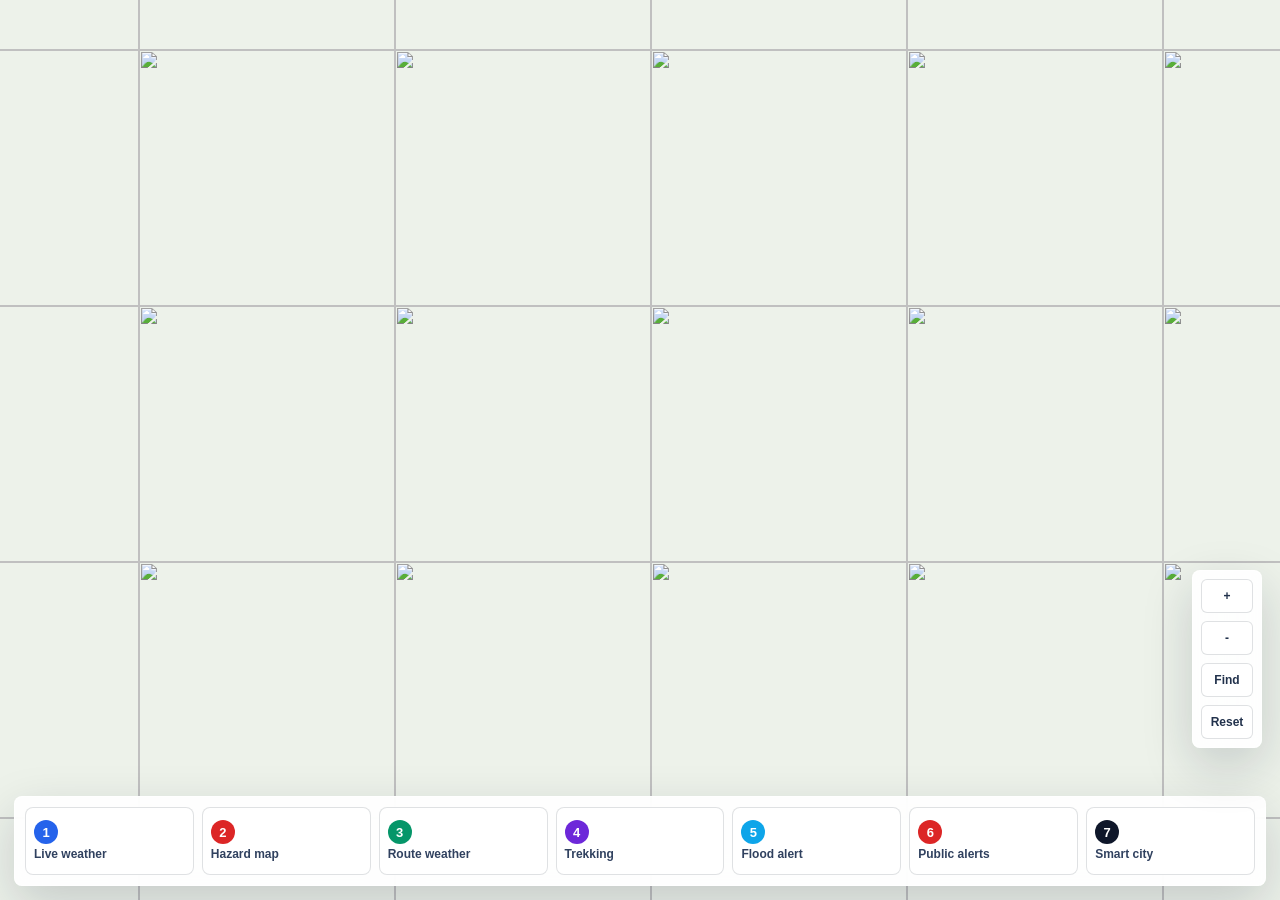
==== dhm-professional-dashboard/index.html @ 031f6f48 "Add DHM GalliMaps demo" ====
<!doctype html>
<html lang="en">
  <head>
    <meta charset="utf-8">
    <meta name="viewport" content="width=device-width, initial-scale=1">
    <title>DHM Rain and Hazard Dashboard</title>
    <link rel="stylesheet" href="styles.css">
  </head>
  <body>
    <main class="dashboard" data-rain="none">
      <div class="map" id="map">
        <div class="tiles" id="tiles"></div>
        <div class="overlays">
          <div class="zone flood-zone" data-hazard="flood" data-lat="27.5291" data-lng="84.3542">Flood area</div>
          <div class="zone slide-zone" data-hazard="landslide" data-lat="28.2096" data-lng="83.9856">Landslide area</div>
          <div class="route" id="routeLine"></div>
          <div class="river-line" id="riverLine"></div>
          <div class="city-pin" id="cityPin" hidden></div>
          <div class="river-alert" data-hazard="flood" data-lat="27.6758" data-lng="85.4295">
            <b>!</b><span>Hanumante Khola<br>Red alert</span>
          </div>

          <button class="station danger active" data-station="bhaktapur">82</button>
          <button class="station heavy" data-station="nepalgunj">67</button>
          <button class="station watch" data-station="pokhara">43</button>
          <button class="station light" data-station="janakpur">24</button>
          <button class="station light" data-station="biratnagar">19</button>
          <button class="station clear" data-station="jumla">5</button>
          <button class="station watch" data-station="dadeldhura">38</button>
          <button class="station clear" data-station="kirtipur">7</button>
          <button class="station light" data-station="dharan">28</button>
          <button class="station heavy" data-station="simara">56</button>
          <button class="station heavy" data-station="dhangadhi">74</button>
          <button class="station heavy" data-station="butwal">62</button>
          <button class="station heavy" data-station="chitwan">71</button>
          <button class="station heavy" data-station="ilam">52</button>
          <button class="station watch" data-station="hetauda">48</button>
          <button class="station watch" data-station="taplejung">35</button>

          <button class="hazard flood" data-hazard="flood" data-lat="27.6716" data-lng="85.4256" title="Flood risk">~</button>
          <button class="hazard landslide" data-hazard="landslide" data-lat="28.2096" data-lng="83.9856" title="Landslide risk">!</button>
          <button class="hazard fire" data-hazard="fire" data-lat="27.1595" data-lng="84.9801" title="Forest fire">F</button>
          <button class="hazard quake" data-hazard="earthquake" data-lat="29.2747" data-lng="82.1838" title="Earthquake">M</button>
          <button class="hazard shelter" data-hazard="shelter" data-lat="26.736" data-lng="85.919" title="Shelter">S</button>
          <button class="hazard alert" data-hazard="publicAlerts" data-lat="27.7172" data-lng="85.324" title="Public alert">!</button>
          <button class="hazard storm" data-hazard="thunderstorm" data-lat="27.4284" data-lng="85.0322" title="Thunderstorm">T</button>
          <button class="hazard heavy-rain" data-hazard="heavyRain" data-lat="27.7006" data-lng="83.4484" title="Heavy rain">R</button>
        </div>
        <div class="rain" aria-hidden="true">
          <i style="--x:4%;--d:.1s"></i><i style="--x:11%;--d:.5s"></i><i style="--x:18%;--d:.2s"></i>
          <i style="--x:25%;--d:.7s"></i><i style="--x:32%;--d:.15s"></i><i style="--x:39%;--d:.45s"></i>
          <i style="--x:47%;--d:.3s"></i><i style="--x:55%;--d:.75s"></i><i style="--x:63%;--d:.25s"></i>
          <i style="--x:71%;--d:.6s"></i><i style="--x:80%;--d:.05s"></i><i style="--x:89%;--d:.4s"></i>
          <i style="--x:97%;--d:.8s"></i>
          <i style="--x:8%;--d:.95s"></i><i style="--x:15%;--d:.32s"></i><i style="--x:22%;--d:.88s"></i>
          <i style="--x:29%;--d:.56s"></i><i style="--x:36%;--d:.99s"></i><i style="--x:43%;--d:.62s"></i>
          <i style="--x:51%;--d:.91s"></i><i style="--x:59%;--d:.38s"></i><i style="--x:67%;--d:.82s"></i>
          <i style="--x:75%;--d:.28s"></i><i style="--x:84%;--d:.68s"></i><i style="--x:93%;--d:.18s"></i>
        </div>
      </div>

      <header class="topbar" hidden>
        <div>
          <b>DHM Rain and Hazard Dashboard</b>
          <span>GalliMaps basemap | DHM weather, hazard and route intelligence</span>
        </div>
        <form class="place-search" id="placeSearch">
          <input id="placeQuery" type="search" placeholder="Search place or ward">
          <button type="submit">Search</button>
          <div class="search-results" id="searchResults" hidden></div>
        </form>
        <strong>Today 15:00</strong>
      </header>

      <button class="weather-pill" id="weatherPill" hidden><span></span><b>26 C</b></button>
      <section class="weather-card" id="weatherCard">
        <div class="panel-title"><span>Weather near you</span><button id="closeWeather">Close</button></div>
        <div class="simple-weather">
          <article><b>Today</b><span>Rain likely after evening. Temperature 26 C.</span></article>
          <article><b>Tomorrow</b><span>Cloudy morning, light rain later. Temperature 28 C.</span></article>
          <article><b>Air</b><span>Moderate. Sensitive people should reduce long outdoor activity.</span></article>
        </div>
      </section>

      <aside class="left-panel" hidden>
        <div class="panel-title"><span id="selectionType">Selected station</span><b id="riskText">High</b></div>
        <div class="metrics">
          <article><span>Rain</span><b id="rainText">82 mm</b><small id="rainMode">Heavy rain</small></article>
          <article><span>Air</span><b id="airText">Moderate</b><small>Simple public wording</small></article>
          <article><span>River</span><b>Rising</b><small>Watch low roads</small></article>
          <article><span>Shelters</span><b>28</b><small>19 ready</small></article>
        </div>
        <div class="station-card">
          <span id="stationName">Bhaktapur Station</span>
          <b id="stationStatus">Heavy rain</b>
          <p id="stationDetail">Heavy rain is falling. Avoid low roads near the river.</p>
          <div class="actions">
            <button id="rainToggle" class="primary">Heavy rain</button>
            <button id="routeToggle">Show safe route</button>
          </div>
          <small id="routeStatus">Safe route uses GalliMaps routing API.</small>
        </div>
      </aside>

      <aside class="layer-panel" hidden>
        <div class="panel-title"><span>Map menu</span><b>Hazard map</b></div>
        <div class="weather-switch">
          <button class="active" id="weatherView" type="button">Weather</button>
          <button id="airView" type="button">Air quality</button>
        </div>
        <button class="layer" data-layer="hazards">All hazards</button>
        <div class="hazard-options">
          <button class="layer" data-layer="flood">Flood</button>
          <button class="layer" data-layer="landslide">Landslide</button>
          <button class="layer" data-layer="fire">Fire</button>
          <button class="layer" data-layer="earthquake">Quake</button>
          <button class="layer" data-layer="thunderstorm">Storm</button>
          <button class="layer" data-layer="heavyRain">Heavy rain</button>
          <button class="layer" data-layer="shelter">Shelter</button>
        </div>
        <button class="layer" data-layer="rain">Rain stations</button>
        <button class="layer" data-layer="publicAlerts">Public alerts</button>
        <button class="layer" id="predictionToggle">Rainfall prediction</button>
        <div class="api-note" id="apiNote">Search, route, distance and reverse geocoding use GalliMaps APIs.</div>
      </aside>

      <aside class="prediction-panel collapsed" id="predictionPanel">
        <div class="panel-title"><span>Rainfall prediction</span><b id="predictionMonth">July</b></div>
        <img id="predictionMap" src="assets/predicted-rainfall-july.png" alt="Predicted rainfall map">
        <p id="predictionText">Darker blue means more rain. This helps DHM see where the month may be wetter.</p>
        <div class="month-buttons">
          <button class="active" data-month="july">July</button>
          <button data-month="august">August</button>
        </div>
      </aside>

      <section class="forecast-bar" hidden>
        <div class="timeline">
          <button class="active" data-forecast="now">Now</button>
          <button data-forecast="3h">3h</button>
          <button data-forecast="24h">24h</button>
          <button data-forecast="7d">7d</button>
        </div>
        <div class="phone-forecast" id="forecastPanel">
          <div><span>Now</span><b>Heavy rain</b><small>82 mm at selected station</small></div>
          <div><span>Next hour</span><b>Still raining</b><small>Low roads may flood</small></div>
          <div><span>Evening</span><b>Rain slowly weakens</b><small>Keep shelter ready</small></div>
        </div>
      </section>

      <section class="feature-dock" aria-label="DHM GalliMaps features">
        <button class="feature" data-feature="weather"><span>1</span><b>Live weather</b></button>
        <button class="feature" data-feature="hazard"><span>2</span><b>Hazard map</b></button>
        <button class="feature" data-feature="route"><span>3</span><b>Route weather</b></button>
        <button class="feature" data-feature="trekking"><span>4</span><b>Trekking</b></button>
        <button class="feature" data-feature="flood"><span>5</span><b>Flood alert</b></button>
        <button class="feature" data-feature="alerts"><span>6</span><b>Public alerts</b></button>
        <button class="feature" data-feature="city"><span>7</span><b>Smart city</b></button>
      </section>

      <div class="map-tools">
        <button id="zoomIn">+</button><button id="zoomOut">-</button><button id="locate">Find</button><button id="reset">Reset</button>
      </div>
    </main>
    <script src="script.js"></script>
  </body>
</html>
---- dhm-professional-dashboard/styles.css ----
:root {
  font-family: Inter, "Segoe UI", Arial, sans-serif;
  --ink: #142033;
  --muted: #647088;
  --panel: rgba(255, 255, 255, .93);
  --line: rgba(29, 42, 62, .14);
  --blue: #2563eb;
  --red: #e5484d;
  --amber: #f59e0b;
  --green: #16a34a;
  --teal: #0f9488;
  --purple: #7c3aed;
  --shadow: 0 18px 50px rgba(16, 30, 52, .18);
}
* { box-sizing: border-box; }
[hidden] { display: none !important; }
body { margin: 0; min-height: 100vh; overflow: hidden; color: var(--ink); background: #dce9ee; }
button { font: inherit; cursor: pointer; }
.dashboard { position: relative; min-height: 100vh; isolation: isolate; }
.map { position: absolute; inset: 0; overflow: hidden; touch-action: none; cursor: grab; background: #edf2ea; }
.map.dragging { cursor: grabbing; }
.tiles, .overlays { position: absolute; inset: 0; }
.tiles { z-index: 1; }
.overlays { z-index: 2; pointer-events: none; }
.tile { position: absolute; width: 256px; height: 256px; user-select: none; -webkit-user-drag: none; }
.topbar, .left-panel, .layer-panel, .prediction-panel, .forecast-bar, .weather-card, .weather-pill, .map-tools, .feature-dock { background: var(--panel); border: 1px solid rgba(255,255,255,.82); box-shadow: var(--shadow); backdrop-filter: blur(18px); border-radius: 8px; }
.topbar { position: absolute; z-index: 12; top: 14px; left: 14px; right: 14px; display: flex; align-items: center; justify-content: space-between; gap: 14px; padding: 12px; }
.topbar b, .topbar span { display: block; }
.topbar span, .panel-title span, .metrics span, .metrics small, .station-card p, .station-card small, .prediction-panel p, .phone-forecast span, .phone-forecast small, .simple-weather span, .api-note { color: var(--muted); }
.topbar strong { color: #30415f; }
.place-search { position: relative; flex: 0 1 420px; display: grid; grid-template-columns: 1fr auto; gap: 8px; }
.place-search input { min-width: 0; height: 38px; border: 1px solid var(--line); border-radius: 6px; padding: 0 12px; font: inherit; background: #fff; }
.place-search button { height: 38px; border: 0; border-radius: 6px; padding: 0 12px; background: var(--blue); color: #fff; font-weight: 800; }
.search-results { position: absolute; left: 0; right: 0; top: 44px; z-index: 20; display: grid; gap: 6px; padding: 8px; border: 1px solid var(--line); border-radius: 8px; background: #fff; box-shadow: 0 14px 36px rgba(16,30,52,.18); }
.search-results button { height: auto; min-height: 34px; text-align: left; background: #f8fafc; color: #142033; border: 1px solid var(--line); }
.weather-pill { position: absolute; z-index: 13; top: 86px; left: 352px; display: flex; gap: 7px; align-items: center; min-height: 42px; padding: 0 12px; }
.weather-pill span { width: 26px; height: 16px; border-radius: 999px; background: #cfd6df; display: inline-block; }
.weather-card { position: absolute; z-index: 13; top: 136px; left: 352px; width: 330px; padding: 12px; display: none; }
.weather-card.open { display: block; }
.simple-weather { display: grid; gap: 8px; }
.simple-weather article { padding: 10px; border: 1px solid var(--line); border-radius: 8px; background: rgba(255,255,255,.72); }
.simple-weather b, .simple-weather span { display: block; }
.simple-weather span { font-size: 13px; line-height: 1.4; }
.left-panel { position: absolute; z-index: 10; left: 14px; top: 86px; width: 320px; padding: 14px; }
.layer-panel { position: absolute; z-index: 10; right: 14px; top: 86px; width: 292px; padding: 14px; }
.prediction-panel { position: absolute; z-index: 11; left: 352px; right: 320px; top: 96px; width: auto; padding: 14px; }
.prediction-panel.collapsed { display: none; }
.panel-title { display: flex; justify-content: space-between; align-items: center; gap: 12px; margin-bottom: 12px; }
.panel-title span { font-size: 12px; font-weight: 850; text-transform: uppercase; }
.panel-title b { color: var(--teal); font-size: 13px; }
.panel-title button { min-height: 28px; border: 1px solid var(--line); border-radius: 6px; background: #fff; }
.metrics { display: grid; grid-template-columns: 1fr 1fr; gap: 8px; }
.metrics article, .station-card, .phone-forecast div { border: 1px solid var(--line); border-radius: 8px; background: rgba(255,255,255,.72); }
.metrics article { padding: 10px; }
.metrics span, .metrics small, .phone-forecast span, .phone-forecast small { display: block; font-size: 12px; }
.metrics b { display: block; margin: 4px 0; font-size: 26px; }
.station-card { margin-top: 12px; padding: 12px; border-color: rgba(229,72,77,.25); }
.station-card > span { font-size: 12px; font-weight: 850; text-transform: uppercase; color: var(--muted); }
.station-card > b { display: block; margin-top: 4px; font-size: 20px; }
.station-card p { font-size: 13px; line-height: 1.45; }
.station-card small { display: block; margin-top: 9px; font-size: 12px; line-height: 1.35; }
.actions { display: grid; grid-template-columns: 1fr 1fr; gap: 8px; }
.actions button, .layer, .timeline button, .month-buttons button { min-height: 36px; border: 1px solid var(--line); border-radius: 6px; background: #fff; color: #30415f; font-weight: 760; }
.actions .primary, .layer.active, .timeline .active, .month-buttons .active { background: var(--blue); border-color: var(--blue); color: #fff; }
.layer { width: 100%; margin-bottom: 8px; text-align: left; padding: 0 10px; }
.route-button.active { background: var(--green); border-color: var(--green); }
.hazard-options { display: grid; grid-template-columns: 1fr 1fr; gap: 7px; margin-bottom: 8px; }
.hazard-options .layer { margin: 0; text-align: center; }
.api-note { margin-top: 8px; padding-top: 10px; border-top: 1px solid var(--line); font-size: 12px; line-height: 1.35; }
.prediction-panel img { display: block; width: 100%; max-height: calc(100vh - 270px); object-fit: contain; border: 1px solid var(--line); border-radius: 8px; background: #fff; }
.prediction-panel p { margin: 10px 0; font-size: 13px; line-height: 1.35; }
.month-buttons { display: grid; grid-template-columns: 1fr 1fr; gap: 8px; }
.forecast-bar { position: absolute; z-index: 9; left: 352px; right: 392px; bottom: 110px; display: grid; grid-template-columns: auto 1fr; gap: 10px; padding: 12px; }
.timeline { display: flex; gap: 7px; align-items: center; overflow: auto; }
.timeline button { padding: 0 12px; white-space: nowrap; }
.phone-forecast { display: grid; grid-template-columns: repeat(3, 1fr); gap: 8px; }
.phone-forecast div { padding: 10px; min-width: 0; }
.phone-forecast b { display: block; margin: 3px 0; }
.zone, .hazard, .station, .river-alert, .city-pin { position: absolute; transform: translate(-50%, -50%); pointer-events: auto; }
.zone { z-index: 2; border-radius: 42% 58% 45% 55%; display: grid; place-items: center; font-size: 12px; font-weight: 850; color: #28425f; text-align: center; }
.flood-zone { width: 360px; height: 240px; background: rgba(37,99,235,.13); border: 2px dashed rgba(37,99,235,.42); }
.slide-zone { width: 280px; height: 190px; background: rgba(146,64,14,.12); border: 2px dashed rgba(146,64,14,.42); }
.station { z-index: 5; min-width: 38px; height: 38px; padding: 0 7px; border: 3px solid #fff; border-radius: 999px; box-shadow: 0 10px 22px rgba(26,36,58,.24); color: #fff; font-size: 12px; font-weight: 900; white-space: nowrap; }
.station.active { outline: 4px solid rgba(229,72,77,.24); }
.station.weather-city { width: auto; height: auto; min-width: 96px; border-radius: 8px; padding: 8px 10px; display: grid; gap: 2px; color: #142033; background: rgba(255,255,255,.96); border-color: rgba(37,99,235,.34); text-align: left; }
.station.weather-city b, .station.weather-city small { display: block; pointer-events: none; }
.station.weather-city small { color: var(--muted); font-weight: 750; }
.station.air-good { border-color: rgba(22,163,74,.5); }
.station.air-moderate { border-color: rgba(245,158,11,.62); }
.station.air-poor { border-color: rgba(220,38,38,.58); }
.danger { background: var(--red); }
.heavy { background: #be123c; }
.watch { background: var(--amber); }
.light { background: var(--blue); }
.clear { background: var(--green); }
.hazard { z-index: 7; width: 36px; height: 36px; display: grid; place-items: center; border: 3px solid rgba(255,255,255,.92); border-radius: 12px; color: #fff; font-size: 15px; font-weight: 950; box-shadow: 0 8px 20px rgba(26,36,58,.2); cursor: pointer; animation: hazardPulse 1.8s ease-in-out infinite; }
.hazard.flood, .hazard.landslide, .hazard.storm, .hazard.heavy-rain { clip-path: polygon(50% 2%, 98% 94%, 2% 94%); border-radius: 0; background: #fff; }
.hazard.flood { color: #2563eb; border-color: #2563eb; }
.hazard.landslide { color: #dc2626; border-color: #dc2626; }
.hazard.storm { color: #6d28d9; border-color: #6d28d9; }
.hazard.heavy-rain { color: #0284c7; border-color: #0284c7; }
.flood { background: #2563eb; }
.landslide { background: #92400e; }
.fire { background: #dc2626; }
.quake { background: var(--purple); }
.shelter { background: var(--teal); }
.alert { background: #ea580c; }
.storm { background: #6d28d9; }
.heavy-rain { background: #0284c7; }
.river-alert { z-index: 7; display: flex; gap: 8px; align-items: center; padding: 8px 10px; border-radius: 8px; color: #7f1d1d; background: rgba(255,255,255,.96); border: 2px solid rgba(220,38,38,.62); box-shadow: 0 12px 28px rgba(127,29,29,.2); }
.river-alert b { display: grid; place-items: center; width: 28px; height: 28px; border-radius: 50%; color: #fff; background: var(--red); animation: redBlink 1s steps(2,end) infinite; }
.river-alert span { font-size: 12px; font-weight: 850; line-height: 1.15; white-space: nowrap; }
.route, .river-line { position: absolute; z-index: 3; opacity: 0; pointer-events: none; }
.route i, .river-line i { position: absolute; height: 0; border-top: 6px solid #16a34a; border-radius: 999px; box-shadow: 0 0 0 3px rgba(255,255,255,.7), 0 12px 24px rgba(22,163,74,.25); transform-origin: left center; }
.route.active { opacity: 1; }
.river-line.active { opacity: 1; }
.river-line i.normal { border-color: #84cc16; }
.river-line i.watch { border-color: #f59e0b; }
.river-line i.alert { border-color: #ef4444; }
.river-line i.danger { border-color: #991b1b; }
.city-pin { z-index: 8; width: 32px; height: 32px; border-radius: 50% 50% 50% 0; background: #0f172a; border: 3px solid #fff; transform: translate(-50%, -100%) rotate(-45deg); box-shadow: 0 12px 28px rgba(15,23,42,.25); }
.city-pin::after { content: ""; position: absolute; inset: 8px; border-radius: 50%; background: #38bdf8; }
.map-tools { position: absolute; z-index: 10; right: 18px; bottom: 152px; display: grid; gap: 8px; padding: 8px; }
.map-tools button { min-width: 52px; height: 34px; border: 1px solid var(--line); border-radius: 6px; background: #fff; color: #22324c; font-size: 12px; font-weight: 900; }
.rain { pointer-events: none; position: absolute; inset: 0; z-index: 6; opacity: 0; transition: opacity .35s; }
.dashboard[data-rain="none"] .rain { opacity: 0; }
.dashboard[data-rain="drizzle"] .rain { opacity: .26; }
.dashboard[data-rain="mid"] .rain { opacity: .56; }
.dashboard[data-rain="heavy"] .rain { opacity: 1; }
.dashboard[data-rain="drizzle"] .rain i:nth-child(n+6) { display: none; }
.dashboard[data-rain="mid"] .rain i:nth-child(n+15) { display: none; }
.dashboard[data-rain="drizzle"] .map::after, .dashboard[data-rain="mid"] .map::after, .dashboard[data-rain="heavy"] .map::after { content: ""; position: absolute; inset: 0; z-index: 3; pointer-events: none; }
.dashboard[data-rain="drizzle"] .map::after { background: rgba(19,34,61,.035); }
.dashboard[data-rain="mid"] .map::after { background: rgba(19,34,61,.1); }
.dashboard[data-rain="heavy"] .map::after { background: rgba(19,34,61,.18); }
.rain i { position: absolute; left: var(--x); top: -18%; width: 2px; height: 66px; border-radius: 999px; background: linear-gradient(180deg, rgba(255,255,255,0), rgba(207,234,255,.95)); transform: rotate(15deg); animation: rainDrop .72s linear infinite; animation-delay: var(--d); }
.dashboard[data-rain="drizzle"] .rain i { height: 28px; width: 1px; animation-duration: 1.85s; background: linear-gradient(180deg, rgba(255,255,255,0), rgba(190,220,245,.52)); }
.dashboard[data-rain="mid"] .rain i { height: 58px; animation-duration: .95s; background: linear-gradient(180deg, rgba(255,255,255,0), rgba(198,228,250,.82)); }
.dashboard[data-rain="heavy"] .rain i { height: 82px; animation-duration: .54s; }
.dashboard[data-rain="heavy"] .rain::before,
.dashboard[data-rain="heavy"] .rain::after { content: ""; position: absolute; inset: -20% 0; background-image: repeating-linear-gradient(105deg, transparent 0 34px, rgba(210,235,255,.58) 35px 37px, transparent 38px 68px); animation: rainSheet .46s linear infinite; }
.dashboard[data-rain="heavy"] .rain::after { transform: translateX(24px); opacity: .55; animation-duration: .62s; }
@keyframes rainDrop { from { transform: translate3d(0,-12vh,0) rotate(15deg); } to { transform: translate3d(-9vw,122vh,0) rotate(15deg); } }
@keyframes rainSheet { from { background-position: 0 -90px; } to { background-position: -70px 150px; } }
@keyframes hazardPulse { 0%,100% { transform: translate(-50%, -50%) scale(1); } 50% { transform: translate(-50%, -50%) scale(1.08); } }
@keyframes redBlink { 50% { background: #991b1b; } }
.feature-dock { position: absolute; z-index: 10; left: 14px; right: 14px; bottom: 14px; display: grid; grid-template-columns: repeat(7, minmax(110px, 1fr)); gap: 8px; padding: 10px; }
.feature { min-width: 0; min-height: 68px; border: 1px solid var(--line); border-radius: 8px; background: rgba(255,255,255,.72); color: #30415f; display: grid; align-content: center; justify-items: start; gap: 4px; padding: 8px; text-align: left; }
.feature span { display: grid; place-items: center; width: 24px; height: 24px; border-radius: 50%; background: var(--blue); color: #fff; font-size: 13px; font-weight: 900; }
.feature b { font-size: 12px; line-height: 1.15; }
.feature.active { border-color: rgba(37,99,235,.55); background: rgba(239,246,255,.94); }
.feature:nth-child(2) span, .feature:nth-child(7) span { background: #dc2626; }
.feature:nth-child(3) span { background: #059669; }
.feature:nth-child(4) span { background: #6d28d9; }
.feature:nth-child(5) span { background: #0ea5e9; }
.feature:nth-child(6) span { background: #dc2626; }
.feature:nth-child(7) span { background: #0f172a; }
.weather-switch { display: grid; grid-template-columns: 1fr 1fr; gap: 8px; margin-bottom: 10px; }
.weather-switch button, .alert-actions button { min-height: 34px; border: 1px solid var(--line); border-radius: 6px; background: #fff; color: #30415f; font-weight: 800; }
.weather-switch button.active, .alert-actions button.primary { background: var(--blue); border-color: var(--blue); color: #fff; }
.layer-panel.weather-only .hazard-options,
.layer-panel.weather-only .api-note { display: none; }
.layer-panel.weather-only .hazard-options .layer { display: none; }
.layer-panel.weather-only > .layer[data-layer="hazards"],
.layer-panel.weather-only > .layer[data-layer="flood"],
.layer-panel.weather-only > .layer[data-layer="landslide"],
.layer-panel.weather-only > .layer[data-layer="fire"],
.layer-panel.weather-only > .layer[data-layer="earthquake"],
.layer-panel.weather-only > .layer[data-layer="publicAlerts"] { display: none; }
.layer-panel.hazard-only .weather-switch,
.layer-panel.hazard-only .weather-tools,
.layer-panel.hazard-only .api-note { display: none; }
.layer-panel.hazard-only > .layer[data-layer="rain"],
.layer-panel.hazard-only > .layer[data-layer="publicAlerts"],
.layer-panel.hazard-only > #predictionToggle { display: none; }
.route-weather-list { display: grid; gap: 8px; margin-top: 10px; }
.route-weather-list div { display: grid; grid-template-columns: 1fr auto auto; gap: 8px; align-items: center; padding: 8px; border: 1px solid var(--line); border-radius: 8px; background: rgba(255,255,255,.78); font-size: 12px; }
.city-dashboard { display: grid; gap: 8px; }
.city-chart { height: 74px; display: flex; gap: 7px; align-items: end; padding: 8px; border: 1px solid var(--line); border-radius: 8px; background: linear-gradient(180deg,#f8fafc,#eef6ff); }
.city-chart i { flex: 1; min-width: 12px; border-radius: 4px 4px 0 0; background: #2563eb; }
.alert-actions { display: grid; grid-template-columns: 1fr 1fr; gap: 8px; margin-top: 10px; }
.satellite-mode .map { background: radial-gradient(circle at 45% 35%, rgba(255,255,255,.3), transparent 24%), linear-gradient(135deg, #526d5f, #a8b7a1 42%, #465463); }
.satellite-mode .tile { filter: saturate(.55) contrast(1.08) brightness(.82); }
@media(max-width:1120px) {
  body { overflow: auto; }
  .dashboard { min-height: 1500px; }
  .layer-panel, .prediction-panel { left: 14px; right: auto; width: 320px; }
  .layer-panel { top: 610px; }
  .prediction-panel { top: 960px; }
  .forecast-bar { left: 352px; right: 14px; grid-template-columns: 1fr; bottom: 174px; }
  .feature-dock { left: 352px; right: 14px; grid-template-columns: repeat(4, 1fr); bottom: 14px; }
  .map-tools { right: 14px; }
  .weather-pill, .weather-card { left: 352px; }
}
@media(max-width:760px) {
  .dashboard { min-height: 1850px; }
  .topbar, .left-panel, .layer-panel, .prediction-panel, .forecast-bar, .weather-card, .feature-dock { left: 10px; right: 10px; width: auto; }
  .topbar { display: block; }
  .place-search { margin: 10px 0; grid-template-columns: 1fr; }
  .weather-pill { top: 112px; left: 10px; }
  .weather-card { top: 162px; }
  .left-panel { top: 164px; }
  .layer-panel { top: 620px; }
  .prediction-panel { top: 970px; }
  .forecast-bar { top: 1320px; bottom: auto; grid-template-columns: 1fr; }
  .feature-dock { top: 1515px; bottom: auto; grid-template-columns: repeat(2, 1fr); }
  .phone-forecast, .metrics { grid-template-columns: 1fr; }
  .map-tools { right: 10px; bottom: 80px; }
}
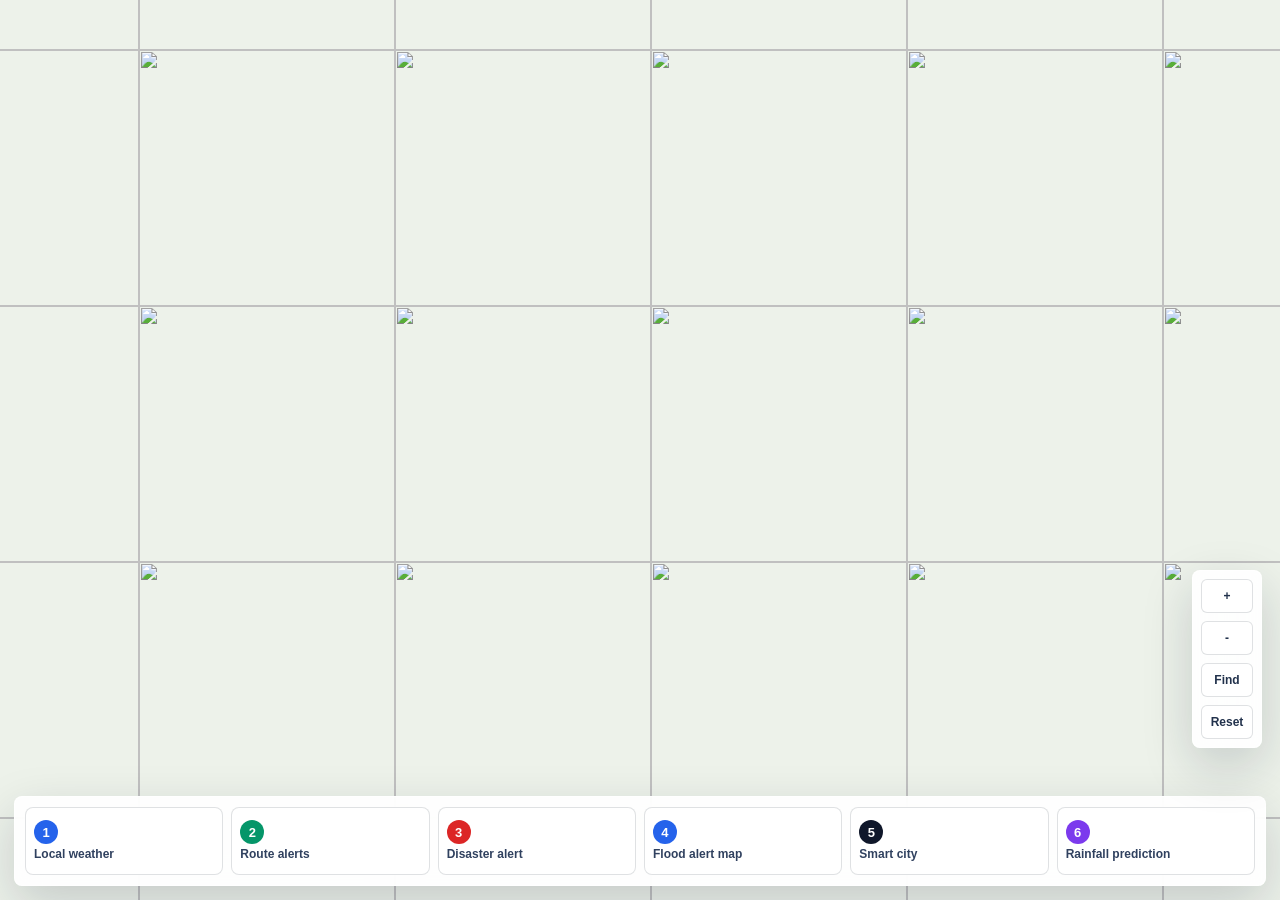
==== commit 264371bc: "Update DHM GalliMaps dashboard demo" ====
--- a/dhm-professional-dashboard/index.html
+++ b/dhm-professional-dashboard/index.html
@@ -4,7 +4,7 @@
     <meta charset="utf-8">
     <meta name="viewport" content="width=device-width, initial-scale=1">
     <title>DHM Rain and Hazard Dashboard</title>
-    <link rel="stylesheet" href="styles.css">
+    <link rel="stylesheet" href="styles.css?v=heatmap-demo">
   </head>
   <body>
     <main class="dashboard" data-rain="none">
@@ -15,10 +15,14 @@
           <div class="zone slide-zone" data-hazard="landslide" data-lat="28.2096" data-lng="83.9856">Landslide area</div>
           <div class="route" id="routeLine"></div>
           <div class="river-line" id="riverLine"></div>
+          <svg class="province-layer" id="provinceLayer" aria-label="Province alert map"></svg>
           <div class="city-pin" id="cityPin" hidden></div>
-          <div class="river-alert" data-hazard="flood" data-lat="27.6758" data-lng="85.4295">
+          <button class="river-alert" data-river-alert="hanumante" data-lat="27.6758" data-lng="85.4295">
             <b>!</b><span>Hanumante Khola<br>Red alert</span>
-          </div>
+          </button>
+          <button class="river-alert" data-river-alert="karnali" data-lat="28.755" data-lng="81.285">
+            <b>!</b><span>Karnali River<br>Warning</span>
+          </button>
 
           <button class="station danger active" data-station="bhaktapur">82</button>
           <button class="station heavy" data-station="nepalgunj">67</button>
@@ -57,6 +61,56 @@
           <i style="--x:51%;--d:.91s"></i><i style="--x:59%;--d:.38s"></i><i style="--x:67%;--d:.82s"></i>
           <i style="--x:75%;--d:.28s"></i><i style="--x:84%;--d:.68s"></i><i style="--x:93%;--d:.18s"></i>
         </div>
+        <div class="prediction-rain-overlay" id="predictionRainOverlay" hidden aria-hidden="true">
+          <span class="rain-patch low" data-pred-rain="0"></span>
+          <span class="rain-patch mid" data-pred-rain="1"></span>
+          <span class="rain-patch high" data-pred-rain="2"></span>
+          <span class="rain-patch mid" data-pred-rain="3"></span>
+          <span class="rain-patch low" data-pred-rain="4"></span>
+        </div>
+        <section class="prediction-map-ui" id="predictionMapUi" hidden aria-label="Rainfall forecast timeline">
+          <div class="prediction-layer-chip">
+            <span>Weather layer</span>
+            <b>Rainfall (mm/hour)</b>
+          </div>
+          <div class="prediction-time-badge"><b id="predictionTime">8:45 PM</b><span>Forecast</span></div>
+          <div class="prediction-scale">
+            <b>mm/hour</b>
+            <span><i class="scale-red"></i>&gt;32</span>
+            <span><i class="scale-orange"></i>16-32</span>
+            <span><i class="scale-yellow"></i>8-16</span>
+            <span><i class="scale-green"></i>2-8</span>
+            <span><i class="scale-blue"></i>0.5-2</span>
+          </div>
+          <div class="rain-timeline" id="rainTimeline">
+            <div class="timeline-days">
+              <button type="button" data-pred-day="fri12">Fri 12 Jun</button>
+              <button type="button" data-pred-day="sat13">Sat 13 Jun</button>
+              <button type="button" class="today active" data-pred-day="sun14">Today<br>Sun 14 Jun</button>
+              <button type="button" data-pred-day="mon15">Mon 15 Jun</button>
+              <button type="button" data-pred-day="tue16">Tue 16 Jun</button>
+              <button type="button" data-pred-day="wed17">Wed 17 Jun</button>
+              <button type="button" data-pred-day="thu18">Thu 18 Jun</button>
+              <button type="button" data-pred-day="fri19">Fri 19 Jun</button>
+              <button type="button" class="next-month" data-pred-day="month">Next month<br>Jul / Aug</button>
+            </div>
+            <div class="timeline-hours">
+              <button class="play-time active" data-time="20:45">20:45</button>
+              <button class="play-time" data-time="21:00">21:00</button>
+              <button class="play-time" data-time="21:15">21:15</button>
+              <button class="play-time" data-time="21:30">21:30</button>
+              <button class="play-time" data-time="21:45">21:45</button>
+              <button class="play-time" data-time="22:00">22:00</button>
+              <button class="play-time" data-time="22:15">22:15</button>
+              <button class="play-time" data-time="22:30">22:30</button>
+              <button class="play-time" data-time="22:45">22:45</button>
+              <button class="play-time" data-time="23:00">23:00</button>
+              <button class="play-time" data-time="23:15">23:15</button>
+              <button class="play-time" data-time="23:30">23:30</button>
+              <button class="play-time" data-time="23:45">23:45</button>
+            </div>
+          </div>
+        </section>
       </div>
 
       <header class="topbar" hidden>
@@ -100,6 +154,37 @@
           </div>
           <small id="routeStatus">Safe route uses GalliMaps routing API.</small>
         </div>
+      </aside>
+
+      <aside class="smart-detail-panel" id="smartDetailPanel" hidden>
+        <div class="smart-office-head">
+          <span>Province forecast office</span>
+          <button id="closeSmartDetail" type="button">Close</button>
+        </div>
+        <h2 id="smartProvinceTitle">Bagmati Province</h2>
+        <div class="smart-tabs">
+          <b>Current weather</b>
+          <b>Rainfall</b>
+          <b>Rivers</b>
+          <b>Public alerts</b>
+        </div>
+        <div class="smart-brief">
+          <div>
+            <span id="smartCondition">Partly cloudy</span>
+            <strong id="smartTemp">24 C</strong>
+            <small id="smartRain">Rainfall: 82 mm</small>
+          </div>
+          <article>
+            <b id="smartHeadline">Heavy rain pockets this week</b>
+            <p id="smartSummary">Province summary will appear after selecting a province.</p>
+          </article>
+        </div>
+        <div class="smart-grid">
+          <article><span>Today</span><b id="smartToday">Rain likely</b><small id="smartTodayNote">Local river watch</small></article>
+          <article><span>Tomorrow</span><b id="smartTomorrow">Cloudy</b><small>Some rain possible</small></article>
+          <article><span>7 days</span><b id="smartWeek">More rain</b><small>Prepare local offices</small></article>
+        </div>
+        <div class="smart-table" id="smartTable"></div>
       </aside>
 
       <aside class="layer-panel" hidden>
@@ -119,15 +204,72 @@
           <button class="layer" data-layer="shelter">Shelter</button>
         </div>
         <button class="layer" data-layer="rain">Rain stations</button>
+        <button class="layer" id="heatmapDemoToggle">Heatmap demo</button>
         <button class="layer" data-layer="publicAlerts">Public alerts</button>
         <button class="layer" id="predictionToggle">Rainfall prediction</button>
+        <form class="route-search-card" id="routeSearchCard" hidden>
+          <label>From
+            <select id="routeFrom">
+              <option value="nepalgunj">Nepalgunj</option>
+              <option value="pokhara">Pokhara</option>
+              <option value="kathmandu">Kathmandu</option>
+              <option value="butwal">Butwal</option>
+              <option value="chitwan">Chitwan</option>
+              <option value="biratnagar">Biratnagar</option>
+              <option value="dhangadhi">Dhangadhi</option>
+            </select>
+          </label>
+          <label>To
+            <select id="routeTo">
+              <option value="pokhara">Pokhara</option>
+              <option value="kathmandu">Kathmandu</option>
+              <option value="nepalgunj">Nepalgunj</option>
+              <option value="butwal">Butwal</option>
+              <option value="chitwan">Chitwan</option>
+              <option value="biratnagar">Biratnagar</option>
+              <option value="dhangadhi">Dhangadhi</option>
+            </select>
+          </label>
+          <button type="submit">Check route</button>
+          <small id="routeSearchStatus">Shows weather and hazards only along this route.</small>
+        </form>
+        <div class="flood-map-card">
+          <b>River level map</b>
+          <span>Click a river warning label to see details.</span>
+          <p><i class="normal-key"></i> Normal <i class="watch-key"></i> Watch <i class="alert-key"></i> Warning <i class="danger-key"></i> Red alert</p>
+        </div>
+        <div class="smart-city-card">
+          <b>Province dashboard</b>
+          <span>Click any province to view weather, rainfall, river status and public alert summary.</span>
+        </div>
         <div class="api-note" id="apiNote">Search, route, distance and reverse geocoding use GalliMaps APIs.</div>
       </aside>
 
+      <aside class="heatmap-demo-panel collapsed" id="heatmapDemoPanel">
+        <div class="panel-title"><span>Heatmap demo</span><button id="closeHeatmapDemo" type="button">Close</button></div>
+        <img src="assets/heatmap-demo.png" alt="Nepal heatmap demo">
+      </aside>
+
       <aside class="prediction-panel collapsed" id="predictionPanel">
-        <div class="panel-title"><span>Rainfall prediction</span><b id="predictionMonth">July</b></div>
-        <img id="predictionMap" src="assets/predicted-rainfall-july.png" alt="Predicted rainfall map">
-        <p id="predictionText">Darker blue means more rain. This helps DHM see where the month may be wetter.</p>
+        <div class="panel-title"><span>Rainfall prediction</span><b id="predictionMonth">Weekly</b></div>
+        <div class="prediction-tabs">
+          <button class="active" data-prediction-view="week">Weekly forecast</button>
+          <button data-prediction-view="month">Next month</button>
+        </div>
+        <div class="weekly-prediction" id="weeklyPrediction">
+          <div class="radar-map">
+            <span class="rain-cell low" style="--x:18%;--y:38%">Mon</span>
+            <span class="rain-cell mid" style="--x:42%;--y:50%">Wed</span>
+            <span class="rain-cell high" style="--x:62%;--y:42%">Fri</span>
+            <span class="rain-cell mid" style="--x:78%;--y:58%">Sun</span>
+          </div>
+          <p>Weekly rainfall forecast: colored areas show where rain may be light, moderate or heavy during the next 7 days.</p>
+          <div class="rain-legend"><i class="low"></i> Light <i class="mid"></i> Moderate <i class="high"></i> Heavy</div>
+        </div>
+        <div class="monthly-prediction" id="monthlyPrediction" hidden>
+          <img id="predictionMap" src="assets/predicted-rainfall-july.png" alt="Predicted rainfall map">
+          <p id="predictionText">Darker blue means more rain. This helps DHM see where the month may be wetter.</p>
+        </div>
         <div class="month-buttons">
           <button class="active" data-month="july">July</button>
           <button data-month="august">August</button>
@@ -149,19 +291,18 @@
       </section>
 
       <section class="feature-dock" aria-label="DHM GalliMaps features">
-        <button class="feature" data-feature="weather"><span>1</span><b>Live weather</b></button>
-        <button class="feature" data-feature="hazard"><span>2</span><b>Hazard map</b></button>
-        <button class="feature" data-feature="route"><span>3</span><b>Route weather</b></button>
-        <button class="feature" data-feature="trekking"><span>4</span><b>Trekking</b></button>
-        <button class="feature" data-feature="flood"><span>5</span><b>Flood alert</b></button>
-        <button class="feature" data-feature="alerts"><span>6</span><b>Public alerts</b></button>
-        <button class="feature" data-feature="city"><span>7</span><b>Smart city</b></button>
+        <button class="feature" data-feature="weather"><span>1</span><b>Local weather</b></button>
+        <button class="feature" data-feature="route"><span>2</span><b>Route alerts</b></button>
+        <button class="feature" data-feature="disaster"><span>3</span><b>Disaster alert</b></button>
+        <button class="feature" data-feature="flood"><span>4</span><b>Flood alert map</b></button>
+        <button class="feature" data-feature="city"><span>5</span><b>Smart city</b></button>
+        <button class="feature" data-feature="prediction"><span>6</span><b>Rainfall prediction</b></button>
       </section>
 
       <div class="map-tools">
         <button id="zoomIn">+</button><button id="zoomOut">-</button><button id="locate">Find</button><button id="reset">Reset</button>
       </div>
     </main>
-    <script src="script.js"></script>
+    <script src="script.js?v=heatmap-demo"></script>
   </body>
 </html>
--- a/dhm-professional-dashboard/styles.css
+++ b/dhm-professional-dashboard/styles.css
@@ -23,7 +23,7 @@
 .tiles { z-index: 1; }
 .overlays { z-index: 2; pointer-events: none; }
 .tile { position: absolute; width: 256px; height: 256px; user-select: none; -webkit-user-drag: none; }
-.topbar, .left-panel, .layer-panel, .prediction-panel, .forecast-bar, .weather-card, .weather-pill, .map-tools, .feature-dock { background: var(--panel); border: 1px solid rgba(255,255,255,.82); box-shadow: var(--shadow); backdrop-filter: blur(18px); border-radius: 8px; }
+.topbar, .left-panel, .layer-panel, .prediction-panel, .forecast-bar, .weather-card, .weather-pill, .map-tools, .feature-dock, .smart-detail-panel { background: var(--panel); border: 1px solid rgba(255,255,255,.82); box-shadow: var(--shadow); backdrop-filter: blur(18px); border-radius: 8px; }
 .topbar { position: absolute; z-index: 12; top: 14px; left: 14px; right: 14px; display: flex; align-items: center; justify-content: space-between; gap: 14px; padding: 12px; }
 .topbar b, .topbar span { display: block; }
 .topbar span, .panel-title span, .metrics span, .metrics small, .station-card p, .station-card small, .prediction-panel p, .phone-forecast span, .phone-forecast small, .simple-weather span, .api-note { color: var(--muted); }
@@ -45,6 +45,61 @@
 .layer-panel { position: absolute; z-index: 10; right: 14px; top: 86px; width: 292px; padding: 14px; }
 .prediction-panel { position: absolute; z-index: 11; left: 352px; right: 320px; top: 96px; width: auto; padding: 14px; }
 .prediction-panel.collapsed { display: none; }
+.smart-detail-panel { position: absolute; z-index: 11; left: 18px; top: 92px; width: 430px; padding: 16px; }
+.smart-office-head { display: flex; align-items: center; justify-content: space-between; gap: 12px; margin-bottom: 10px; color: #0f5596; font-weight: 900; }
+.smart-office-head span { text-transform: uppercase; font-size: 12px; }
+.smart-office-head button { border: 1px solid var(--line); border-radius: 6px; background: #fff; min-height: 30px; padding: 0 10px; color: #30415f; font-weight: 800; }
+.smart-detail-panel h2 { margin: 0 0 8px; color: #0f5596; font-size: 25px; }
+.smart-tabs { display: grid; grid-template-columns: repeat(4, 1fr); gap: 6px; padding-bottom: 10px; border-bottom: 1px solid #bfd7f0; }
+.smart-tabs b { color: #0f5596; font-size: 12px; text-align: center; }
+.smart-brief { display: grid; grid-template-columns: 120px 1fr; gap: 12px; margin-top: 12px; }
+.smart-brief > div { padding: 12px; border: 1px solid #d7e4f2; border-radius: 8px; background: #f8fbff; }
+.smart-brief span, .smart-brief small, .smart-grid span, .smart-grid small, .smart-table small { display: block; color: var(--muted); font-size: 12px; line-height: 1.35; }
+.smart-brief strong { display: block; margin: 4px 0; font-size: 34px; color: #3f3f46; }
+.smart-brief article { border: 1px solid #d7e4f2; border-radius: 8px; overflow: hidden; background: #fff; }
+.smart-brief article b { display: block; padding: 10px 12px; color: #fff; background: #0b7cc1; font-size: 17px; }
+.smart-brief article p { margin: 0; padding: 12px; color: #142033; line-height: 1.45; }
+.smart-grid { display: grid; grid-template-columns: repeat(3, 1fr); gap: 8px; margin-top: 10px; }
+.smart-grid article, .smart-table article { border: 1px solid var(--line); border-radius: 8px; padding: 10px; background: rgba(255,255,255,.78); }
+.smart-grid b { display: block; margin: 3px 0; }
+.smart-table { display: grid; grid-template-columns: 1fr 1fr; gap: 8px; margin-top: 10px; }
+.smart-table b { display: block; margin-bottom: 4px; color: #142033; }
+.prediction-map-ui { position: absolute; inset: 0; z-index: 8; pointer-events: none; }
+.prediction-layer-chip { position: absolute; left: 0; top: 116px; width: 310px; padding: 16px 28px; color: #fff; background: rgba(18,18,18,.92); pointer-events: auto; }
+.prediction-layer-chip span { display: block; font-size: 12px; text-transform: uppercase; }
+.prediction-layer-chip b { display: block; margin-top: 4px; font-size: 17px; }
+.prediction-time-badge { position: absolute; left: 50%; top: 30%; display: flex; align-items: center; transform: translateX(-50%); box-shadow: 0 12px 26px rgba(0,0,0,.16); pointer-events: auto; }
+.prediction-time-badge b, .prediction-time-badge span { display: block; padding: 9px 14px; font-size: 24px; line-height: 1; }
+.prediction-time-badge b { color: #fff; background: #111; }
+.prediction-time-badge span { color: #111; background: #fff; }
+.prediction-scale { position: absolute; right: 18px; top: 30%; display: grid; gap: 5px; width: 86px; padding: 10px; color: #fff; background: rgba(18,18,18,.92); pointer-events: auto; }
+.prediction-scale b { font-size: 11px; }
+.prediction-scale span { display: grid; grid-template-columns: 9px 1fr; gap: 6px; align-items: center; font-size: 11px; }
+.prediction-scale i { width: 5px; height: 26px; display: block; }
+.scale-red { background: #dc2626; }
+.scale-orange { background: #f97316; }
+.scale-yellow { background: #facc15; }
+.scale-green { background: #22c55e; }
+.scale-blue { background: #2563eb; }
+.rain-timeline { position: absolute; left: 18px; right: 18px; bottom: 112px; height: 118px; overflow-x: auto; color: #fff; background: rgba(22,22,22,.9); border: 2px solid rgba(239,68,68,.86); pointer-events: auto; }
+.timeline-days { display: grid; grid-template-columns: repeat(9, 150px); min-width: 1350px; height: 58px; align-items: center; text-align: center; background: rgba(52,52,52,.92); }
+.timeline-days button { display: grid; place-items: center; height: 100%; border: 0; border-right: 1px solid rgba(255,255,255,.08); background: transparent; font-size: 13px; color: #f8fafc; font-weight: 700; }
+.timeline-days .active { color: #111; background: #c7f20a; font-weight: 900; }
+.timeline-days .next-month { background: rgba(37,99,235,.88); color: #fff; }
+.timeline-days .next-month.active { background: #d9ff21; color: #111; }
+.timeline-hours { display: flex; min-width: 1200px; gap: 18px; align-items: start; padding: 14px 18px; }
+.play-time { position: relative; min-width: 54px; padding-top: 18px; border: 0; background: transparent; color: #fff; font-weight: 850; }
+.play-time::before { content: ""; position: absolute; left: 50%; top: 0; height: 16px; border-left: 2px solid #fff; }
+.play-time.active { color: #d9ff21; }
+.play-time.active::after { content: ""; position: absolute; left: 50%; top: -16px; width: 0; height: 0; border-left: 8px solid transparent; border-right: 8px solid transparent; border-top: 20px solid #d9ff21; transform: translateX(-50%); }
+.prediction-rain-overlay { position: absolute; inset: 0; z-index: 5; pointer-events: none; }
+.rain-patch { position: absolute; left: 0; top: 0; width: var(--w, 150px); height: var(--h, 82px); border-radius: 50%; transform: translate(-50%, -50%); mix-blend-mode: multiply; filter: blur(2px); animation: radarPulse 2.5s ease-in-out infinite; }
+.rain-patch.low { background: rgba(37,99,235,.42); }
+.rain-patch.mid { background: rgba(29,78,216,.54); }
+.rain-patch.high { background: rgba(220,38,38,.58); }
+.heatmap-demo-panel { position: absolute; z-index: 11; left: 352px; right: 330px; top: 86px; padding: 14px; background: var(--panel); border: 1px solid rgba(255,255,255,.82); box-shadow: var(--shadow); backdrop-filter: blur(18px); border-radius: 8px; }
+.heatmap-demo-panel.collapsed { display: none; }
+.heatmap-demo-panel img { display: block; width: 100%; max-height: calc(100vh - 260px); object-fit: contain; border: 1px solid var(--line); border-radius: 8px; background: #fff; }
 .panel-title { display: flex; justify-content: space-between; align-items: center; gap: 12px; margin-bottom: 12px; }
 .panel-title span { font-size: 12px; font-weight: 850; text-transform: uppercase; }
 .panel-title b { color: var(--teal); font-size: 13px; }
@@ -67,27 +122,69 @@
 .hazard-options { display: grid; grid-template-columns: 1fr 1fr; gap: 7px; margin-bottom: 8px; }
 .hazard-options .layer { margin: 0; text-align: center; }
 .api-note { margin-top: 8px; padding-top: 10px; border-top: 1px solid var(--line); font-size: 12px; line-height: 1.35; }
-.prediction-panel img { display: block; width: 100%; max-height: calc(100vh - 270px); object-fit: contain; border: 1px solid var(--line); border-radius: 8px; background: #fff; }
+.route-search-card { display: grid; gap: 10px; }
+.route-search-card label { display: grid; gap: 5px; color: var(--muted); font-size: 12px; font-weight: 850; text-transform: uppercase; }
+.route-search-card select { width: 100%; height: 38px; border: 1px solid var(--line); border-radius: 6px; padding: 0 10px; background: #fff; color: #142033; font: inherit; font-weight: 800; }
+.route-search-card button { min-height: 38px; border: 0; border-radius: 6px; background: var(--green); color: #fff; font-weight: 900; }
+.route-search-card small { color: var(--muted); line-height: 1.35; }
+.flood-map-card, .smart-city-card { display: none; gap: 8px; padding: 12px; border: 1px solid var(--line); border-radius: 8px; background: rgba(255,255,255,.78); }
+.flood-map-card b, .smart-city-card b { display: block; color: #142033; }
+.flood-map-card span, .smart-city-card span { display: block; color: var(--muted); font-size: 13px; line-height: 1.35; }
+.flood-map-card p { margin: 4px 0 0; color: var(--muted); font-size: 12px; }
+.flood-map-card i { display: inline-block; width: 12px; height: 12px; margin: 0 4px 0 8px; border-radius: 3px; vertical-align: -1px; }
+.flood-map-card .normal-key { background: #84cc16; }
+.flood-map-card .watch-key { background: #f59e0b; }
+.flood-map-card .danger-key { background: #991b1b; }
+.flood-map-card .alert-key { background: #ef4444; }
+.prediction-tabs { display: none; grid-template-columns: 1fr 1fr; gap: 8px; margin-bottom: 10px; }
+.prediction-tabs button { min-height: 36px; border: 1px solid var(--line); border-radius: 6px; background: #fff; color: #30415f; font-weight: 850; }
+.prediction-tabs button.active { background: var(--blue); border-color: var(--blue); color: #fff; }
+.prediction-panel img { display: block; width: 100%; max-height: calc(100vh - 330px); object-fit: contain; border: 1px solid var(--line); border-radius: 8px; background: #fff; }
 .prediction-panel p { margin: 10px 0; font-size: 13px; line-height: 1.35; }
 .month-buttons { display: grid; grid-template-columns: 1fr 1fr; gap: 8px; }
+.radar-map { position: relative; min-height: 330px; border: 1px solid var(--line); border-radius: 8px; overflow: hidden; background: linear-gradient(135deg, rgba(226,246,255,.96), rgba(244,250,247,.96)), url("https://map-init.gallimap.com/styles/light/7/93/54.png"); background-size: cover; }
+.radar-map::before { content: "Nepal weekly rainfall forecast"; position: absolute; left: 14px; top: 12px; padding: 6px 8px; border-radius: 6px; background: rgba(255,255,255,.9); color: #142033; font-size: 12px; font-weight: 900; }
+.rain-cell { position: absolute; left: var(--x); top: var(--y); width: 138px; height: 76px; display: grid; place-items: center; border-radius: 50%; color: #fff; font-size: 13px; font-weight: 900; transform: translate(-50%, -50%); box-shadow: 0 16px 32px rgba(16,30,52,.18); animation: radarPulse 2.4s ease-in-out infinite; }
+.rain-cell.low { background: rgba(56,189,248,.58); }
+.rain-cell.mid { background: rgba(37,99,235,.62); }
+.rain-cell.high { background: rgba(220,38,38,.66); }
+.rain-legend { display: flex; gap: 10px; align-items: center; flex-wrap: wrap; color: var(--muted); font-size: 13px; font-weight: 800; }
+.rain-legend i { width: 14px; height: 14px; border-radius: 4px; display: inline-block; }
+.rain-legend .low { background: #38bdf8; }
+.rain-legend .mid { background: #2563eb; }
+.rain-legend .high { background: #dc2626; }
 .forecast-bar { position: absolute; z-index: 9; left: 352px; right: 392px; bottom: 110px; display: grid; grid-template-columns: auto 1fr; gap: 10px; padding: 12px; }
 .timeline { display: flex; gap: 7px; align-items: center; overflow: auto; }
 .timeline button { padding: 0 12px; white-space: nowrap; }
 .phone-forecast { display: grid; grid-template-columns: repeat(3, 1fr); gap: 8px; }
 .phone-forecast div { padding: 10px; min-width: 0; }
 .phone-forecast b { display: block; margin: 3px 0; }
-.zone, .hazard, .station, .river-alert, .city-pin { position: absolute; transform: translate(-50%, -50%); pointer-events: auto; }
+.zone, .hazard, .station, .river-alert, .city-pin, .forecast-marker { position: absolute; transform: translate(-50%, -50%); pointer-events: auto; }
+.province-layer { position: absolute; inset: 0; z-index: 4; pointer-events: none; opacity: 0; }
+.province-layer.active { opacity: .82; pointer-events: auto; }
+.province-layer path { stroke: rgba(255,255,255,.9); stroke-width: 2; fill-opacity: .55; cursor: pointer; transition: fill-opacity .18s, filter .18s; }
+.province-layer path:hover { fill-opacity: .78; filter: drop-shadow(0 8px 12px rgba(16,30,52,.18)); }
 .zone { z-index: 2; border-radius: 42% 58% 45% 55%; display: grid; place-items: center; font-size: 12px; font-weight: 850; color: #28425f; text-align: center; }
 .flood-zone { width: 360px; height: 240px; background: rgba(37,99,235,.13); border: 2px dashed rgba(37,99,235,.42); }
 .slide-zone { width: 280px; height: 190px; background: rgba(146,64,14,.12); border: 2px dashed rgba(146,64,14,.42); }
 .station { z-index: 5; min-width: 38px; height: 38px; padding: 0 7px; border: 3px solid #fff; border-radius: 999px; box-shadow: 0 10px 22px rgba(26,36,58,.24); color: #fff; font-size: 12px; font-weight: 900; white-space: nowrap; }
 .station.active { outline: 4px solid rgba(229,72,77,.24); }
+.station.rain-point { min-width: 30px; height: 30px; padding: 0 5px; border-width: 2px; font-size: 11px; box-shadow: 0 8px 18px rgba(26,36,58,.2); }
 .station.weather-city { width: auto; height: auto; min-width: 96px; border-radius: 8px; padding: 8px 10px; display: grid; gap: 2px; color: #142033; background: rgba(255,255,255,.96); border-color: rgba(37,99,235,.34); text-align: left; }
 .station.weather-city b, .station.weather-city small { display: block; pointer-events: none; }
 .station.weather-city small { color: var(--muted); font-weight: 750; }
 .station.air-good { border-color: rgba(22,163,74,.5); }
 .station.air-moderate { border-color: rgba(245,158,11,.62); }
 .station.air-poor { border-color: rgba(220,38,38,.58); }
+.forecast-marker { z-index: 6; min-width: 82px; padding: 8px 10px; border: 2px solid rgba(255,255,255,.88); border-radius: 10px; background: rgba(255,255,255,.94); box-shadow: 0 10px 24px rgba(26,36,58,.18); color: #142033; font-size: 12px; font-weight: 850; text-align: center; }
+.forecast-marker b, .forecast-marker small { display: block; pointer-events: none; }
+.forecast-marker small { color: var(--muted); font-size: 11px; }
+.forecast-marker.rain { border-color: rgba(37,99,235,.48); }
+.forecast-marker.cloud { border-color: rgba(100,112,136,.42); }
+.forecast-marker.heavy { border-color: rgba(220,38,38,.5); }
+.forecast-marker::before { content: ""; display: block; width: 28px; height: 14px; margin: 0 auto 4px; border-radius: 999px; background: #cbd5e1; box-shadow: 10px 2px 0 -2px #94a3b8; }
+.forecast-marker.rain::after, .forecast-marker.heavy::after { content: ""; display: block; width: 22px; height: 12px; margin: 3px auto 0; background-image: linear-gradient(110deg, transparent 0 6px, #2563eb 6px 8px, transparent 8px 14px, #2563eb 14px 16px, transparent 16px); }
+.forecast-marker.heavy::after { background-image: linear-gradient(110deg, transparent 0 4px, #dc2626 4px 7px, transparent 7px 11px, #dc2626 11px 14px, transparent 14px 18px, #dc2626 18px 21px, transparent 21px); }
 .danger { background: var(--red); }
 .heavy { background: #be123c; }
 .watch { background: var(--amber); }
@@ -107,9 +204,25 @@
 .alert { background: #ea580c; }
 .storm { background: #6d28d9; }
 .heavy-rain { background: #0284c7; }
-.river-alert { z-index: 7; display: flex; gap: 8px; align-items: center; padding: 8px 10px; border-radius: 8px; color: #7f1d1d; background: rgba(255,255,255,.96); border: 2px solid rgba(220,38,38,.62); box-shadow: 0 12px 28px rgba(127,29,29,.2); }
+.river-alert { z-index: 7; display: flex; gap: 8px; align-items: center; padding: 8px 10px; border-radius: 8px; color: #7f1d1d; background: rgba(255,255,255,.96); border: 2px solid rgba(220,38,38,.62); box-shadow: 0 12px 28px rgba(127,29,29,.2); cursor: pointer; transform: translate(-50%, calc(-100% - 22px)); }
+.river-alert::after { content: ""; position: absolute; left: 50%; bottom: -22px; width: 2px; height: 20px; background: rgba(127,29,29,.32); transform: translateX(-50%); }
 .river-alert b { display: grid; place-items: center; width: 28px; height: 28px; border-radius: 50%; color: #fff; background: var(--red); animation: redBlink 1s steps(2,end) infinite; }
 .river-alert span { font-size: 12px; font-weight: 850; line-height: 1.15; white-space: nowrap; }
+.route-alert-marker { position: absolute; z-index: 8; width: 96px; padding: 7px; border: 2px solid rgba(255,255,255,.9); border-radius: 8px; background: rgba(255,255,255,.94); color: #142033; text-align: left; box-shadow: 0 12px 28px rgba(16,30,52,.18); cursor: pointer; pointer-events: auto; }
+.route-alert-marker.above { transform: translate(-50%, calc(-100% - 16px)); }
+.route-alert-marker.below { transform: translate(-50%, 18px); }
+.route-alert-marker::after { content: ""; position: absolute; left: 50%; width: 2px; height: 14px; background: rgba(15,23,42,.22); transform: translateX(-50%); }
+.route-alert-marker.above::after { bottom: -16px; }
+.route-alert-marker.below::after { top: -16px; }
+.route-alert-marker b { display: grid; place-items: center; width: 24px; height: 24px; border-radius: 50%; color: #fff; background: #64748b; font-size: 13px; }
+.route-alert-marker span { display: block; margin-top: 4px; pointer-events: none; font-size: 11px; font-weight: 900; line-height: 1.15; }
+.route-alert-marker small { color: var(--muted); font-size: 11px; line-height: 1.25; }
+.route-alert-marker.danger { border-color: rgba(220,38,38,.48); }
+.route-alert-marker.danger b { background: var(--red); animation: redBlink 1s steps(2,end) infinite; }
+.route-alert-marker.watch { border-color: rgba(245,158,11,.55); }
+.route-alert-marker.watch b { background: var(--amber); }
+.route-alert-marker.clear { border-color: rgba(22,163,74,.48); }
+.route-alert-marker.clear b { background: var(--green); }
 .route, .river-line { position: absolute; z-index: 3; opacity: 0; pointer-events: none; }
 .route i, .river-line i { position: absolute; height: 0; border-top: 6px solid #16a34a; border-radius: 999px; box-shadow: 0 0 0 3px rgba(255,255,255,.7), 0 12px 24px rgba(22,163,74,.25); transform-origin: left center; }
 .route.active { opacity: 1; }
@@ -118,24 +231,27 @@
 .river-line i.watch { border-color: #f59e0b; }
 .river-line i.alert { border-color: #ef4444; }
 .river-line i.danger { border-color: #991b1b; }
+.river-line i.watch { box-shadow: 0 0 0 3px rgba(255,255,255,.7), 0 12px 24px rgba(245,158,11,.26); }
+.river-line i.alert { box-shadow: 0 0 0 3px rgba(255,255,255,.7), 0 12px 24px rgba(239,68,68,.24); }
+.river-line i.danger { box-shadow: 0 0 0 3px rgba(255,255,255,.7), 0 12px 24px rgba(153,27,27,.28); }
 .city-pin { z-index: 8; width: 32px; height: 32px; border-radius: 50% 50% 50% 0; background: #0f172a; border: 3px solid #fff; transform: translate(-50%, -100%) rotate(-45deg); box-shadow: 0 12px 28px rgba(15,23,42,.25); }
 .city-pin::after { content: ""; position: absolute; inset: 8px; border-radius: 50%; background: #38bdf8; }
 .map-tools { position: absolute; z-index: 10; right: 18px; bottom: 152px; display: grid; gap: 8px; padding: 8px; }
 .map-tools button { min-width: 52px; height: 34px; border: 1px solid var(--line); border-radius: 6px; background: #fff; color: #22324c; font-size: 12px; font-weight: 900; }
 .rain { pointer-events: none; position: absolute; inset: 0; z-index: 6; opacity: 0; transition: opacity .35s; }
 .dashboard[data-rain="none"] .rain { opacity: 0; }
-.dashboard[data-rain="drizzle"] .rain { opacity: .26; }
-.dashboard[data-rain="mid"] .rain { opacity: .56; }
+.dashboard[data-rain="drizzle"] .rain { opacity: .62; }
+.dashboard[data-rain="mid"] .rain { opacity: .82; }
 .dashboard[data-rain="heavy"] .rain { opacity: 1; }
-.dashboard[data-rain="drizzle"] .rain i:nth-child(n+6) { display: none; }
-.dashboard[data-rain="mid"] .rain i:nth-child(n+15) { display: none; }
+.dashboard[data-rain="drizzle"] .rain i:nth-child(n+10) { display: none; }
+.dashboard[data-rain="mid"] .rain i:nth-child(n+20) { display: none; }
 .dashboard[data-rain="drizzle"] .map::after, .dashboard[data-rain="mid"] .map::after, .dashboard[data-rain="heavy"] .map::after { content: ""; position: absolute; inset: 0; z-index: 3; pointer-events: none; }
-.dashboard[data-rain="drizzle"] .map::after { background: rgba(19,34,61,.035); }
-.dashboard[data-rain="mid"] .map::after { background: rgba(19,34,61,.1); }
+.dashboard[data-rain="drizzle"] .map::after { background: rgba(70,128,168,.07); }
+.dashboard[data-rain="mid"] .map::after { background: rgba(19,34,61,.14); }
 .dashboard[data-rain="heavy"] .map::after { background: rgba(19,34,61,.18); }
 .rain i { position: absolute; left: var(--x); top: -18%; width: 2px; height: 66px; border-radius: 999px; background: linear-gradient(180deg, rgba(255,255,255,0), rgba(207,234,255,.95)); transform: rotate(15deg); animation: rainDrop .72s linear infinite; animation-delay: var(--d); }
-.dashboard[data-rain="drizzle"] .rain i { height: 28px; width: 1px; animation-duration: 1.85s; background: linear-gradient(180deg, rgba(255,255,255,0), rgba(190,220,245,.52)); }
-.dashboard[data-rain="mid"] .rain i { height: 58px; animation-duration: .95s; background: linear-gradient(180deg, rgba(255,255,255,0), rgba(198,228,250,.82)); }
+.dashboard[data-rain="drizzle"] .rain i { height: 36px; width: 1px; animation-duration: 1.7s; background: linear-gradient(180deg, rgba(255,255,255,0), rgba(71,137,184,.8)); }
+.dashboard[data-rain="mid"] .rain i { width: 2px; height: 66px; animation-duration: .82s; background: linear-gradient(180deg, rgba(255,255,255,0), rgba(104,184,239,.98)); }
 .dashboard[data-rain="heavy"] .rain i { height: 82px; animation-duration: .54s; }
 .dashboard[data-rain="heavy"] .rain::before,
 .dashboard[data-rain="heavy"] .rain::after { content: ""; position: absolute; inset: -20% 0; background-image: repeating-linear-gradient(105deg, transparent 0 34px, rgba(210,235,255,.58) 35px 37px, transparent 38px 68px); animation: rainSheet .46s linear infinite; }
@@ -144,17 +260,17 @@
 @keyframes rainSheet { from { background-position: 0 -90px; } to { background-position: -70px 150px; } }
 @keyframes hazardPulse { 0%,100% { transform: translate(-50%, -50%) scale(1); } 50% { transform: translate(-50%, -50%) scale(1.08); } }
 @keyframes redBlink { 50% { background: #991b1b; } }
-.feature-dock { position: absolute; z-index: 10; left: 14px; right: 14px; bottom: 14px; display: grid; grid-template-columns: repeat(7, minmax(110px, 1fr)); gap: 8px; padding: 10px; }
+@keyframes radarPulse { 0%,100% { opacity: .72; transform: translate(-50%, -50%) scale(.96); } 50% { opacity: .95; transform: translate(-50%, -50%) scale(1.06); } }
+.feature-dock { position: absolute; z-index: 10; left: 14px; right: 14px; bottom: 14px; display: grid; grid-template-columns: repeat(6, minmax(120px, 1fr)); gap: 8px; padding: 10px; }
 .feature { min-width: 0; min-height: 68px; border: 1px solid var(--line); border-radius: 8px; background: rgba(255,255,255,.72); color: #30415f; display: grid; align-content: center; justify-items: start; gap: 4px; padding: 8px; text-align: left; }
 .feature span { display: grid; place-items: center; width: 24px; height: 24px; border-radius: 50%; background: var(--blue); color: #fff; font-size: 13px; font-weight: 900; }
 .feature b { font-size: 12px; line-height: 1.15; }
 .feature.active { border-color: rgba(37,99,235,.55); background: rgba(239,246,255,.94); }
-.feature:nth-child(2) span, .feature:nth-child(7) span { background: #dc2626; }
-.feature:nth-child(3) span { background: #059669; }
-.feature:nth-child(4) span { background: #6d28d9; }
-.feature:nth-child(5) span { background: #0ea5e9; }
-.feature:nth-child(6) span { background: #dc2626; }
-.feature:nth-child(7) span { background: #0f172a; }
+.feature:nth-child(2) span { background: #059669; }
+.feature:nth-child(3) span { background: #dc2626; }
+.feature:nth-child(4) span { background: #2563eb; }
+.feature:nth-child(5) span { background: #0f172a; }
+.feature:nth-child(6) span { background: #7c3aed; }
 .weather-switch { display: grid; grid-template-columns: 1fr 1fr; gap: 8px; margin-bottom: 10px; }
 .weather-switch button, .alert-actions button { min-height: 34px; border: 1px solid var(--line); border-radius: 6px; background: #fff; color: #30415f; font-weight: 800; }
 .weather-switch button.active, .alert-actions button.primary { background: var(--blue); border-color: var(--blue); color: #fff; }
@@ -166,13 +282,38 @@
 .layer-panel.weather-only > .layer[data-layer="landslide"],
 .layer-panel.weather-only > .layer[data-layer="fire"],
 .layer-panel.weather-only > .layer[data-layer="earthquake"],
-.layer-panel.weather-only > .layer[data-layer="publicAlerts"] { display: none; }
+.layer-panel.weather-only > .layer[data-layer="publicAlerts"],
+.layer-panel.weather-only > #predictionToggle { display: none; }
 .layer-panel.hazard-only .weather-switch,
 .layer-panel.hazard-only .weather-tools,
 .layer-panel.hazard-only .api-note { display: none; }
 .layer-panel.hazard-only > .layer[data-layer="rain"],
+.layer-panel.hazard-only > #heatmapDemoToggle,
 .layer-panel.hazard-only > .layer[data-layer="publicAlerts"],
 .layer-panel.hazard-only > #predictionToggle { display: none; }
+.layer-panel.route-only .weather-switch,
+.layer-panel.route-only .hazard-options,
+.layer-panel.route-only .hazard-options .layer,
+.layer-panel.route-only .api-note,
+.layer-panel.route-only > .layer,
+.layer-panel.route-only > #heatmapDemoToggle,
+.layer-panel.route-only > #predictionToggle { display: none; }
+.layer-panel.city-only .weather-switch,
+.layer-panel.city-only .hazard-options,
+.layer-panel.city-only .hazard-options .layer,
+.layer-panel.city-only .api-note,
+.layer-panel.city-only > .layer,
+.layer-panel.city-only > #heatmapDemoToggle,
+.layer-panel.city-only > #predictionToggle { display: none; }
+.layer-panel.flood-only .weather-switch,
+.layer-panel.flood-only .hazard-options,
+.layer-panel.flood-only .hazard-options .layer,
+.layer-panel.flood-only .api-note,
+.layer-panel.flood-only > .layer,
+.layer-panel.flood-only > #heatmapDemoToggle,
+.layer-panel.flood-only > #predictionToggle { display: none; }
+.layer-panel.flood-only .flood-map-card,
+.layer-panel.city-only .smart-city-card { display: grid; }
 .route-weather-list { display: grid; gap: 8px; margin-top: 10px; }
 .route-weather-list div { display: grid; grid-template-columns: 1fr auto auto; gap: 8px; align-items: center; padding: 8px; border: 1px solid var(--line); border-radius: 8px; background: rgba(255,255,255,.78); font-size: 12px; }
 .city-dashboard { display: grid; gap: 8px; }
@@ -184,9 +325,11 @@
 @media(max-width:1120px) {
   body { overflow: auto; }
   .dashboard { min-height: 1500px; }
-  .layer-panel, .prediction-panel { left: 14px; right: auto; width: 320px; }
+  .layer-panel, .prediction-panel, .smart-detail-panel, .heatmap-demo-panel { left: 14px; right: auto; width: 320px; }
   .layer-panel { top: 610px; }
   .prediction-panel { top: 960px; }
+  .smart-detail-panel { top: 960px; }
+  .heatmap-demo-panel { top: 960px; }
   .forecast-bar { left: 352px; right: 14px; grid-template-columns: 1fr; bottom: 174px; }
   .feature-dock { left: 352px; right: 14px; grid-template-columns: repeat(4, 1fr); bottom: 14px; }
   .map-tools { right: 14px; }
@@ -194,7 +337,7 @@
 }
 @media(max-width:760px) {
   .dashboard { min-height: 1850px; }
-  .topbar, .left-panel, .layer-panel, .prediction-panel, .forecast-bar, .weather-card, .feature-dock { left: 10px; right: 10px; width: auto; }
+  .topbar, .left-panel, .layer-panel, .prediction-panel, .smart-detail-panel, .heatmap-demo-panel, .forecast-bar, .weather-card, .feature-dock { left: 10px; right: 10px; width: auto; }
   .topbar { display: block; }
   .place-search { margin: 10px 0; grid-template-columns: 1fr; }
   .weather-pill { top: 112px; left: 10px; }
@@ -202,8 +345,15 @@
   .left-panel { top: 164px; }
   .layer-panel { top: 620px; }
   .prediction-panel { top: 970px; }
+  .smart-detail-panel { top: 970px; }
+  .heatmap-demo-panel { top: 970px; }
   .forecast-bar { top: 1320px; bottom: auto; grid-template-columns: 1fr; }
   .feature-dock { top: 1515px; bottom: auto; grid-template-columns: repeat(2, 1fr); }
   .phone-forecast, .metrics { grid-template-columns: 1fr; }
+  .smart-brief, .smart-grid, .smart-table { grid-template-columns: 1fr; }
+  .prediction-layer-chip { width: 230px; top: 90px; }
+  .prediction-time-badge { top: 24%; }
+  .prediction-time-badge b, .prediction-time-badge span { font-size: 18px; }
+  .rain-timeline { bottom: 210px; }
   .map-tools { right: 10px; bottom: 80px; }
 }
